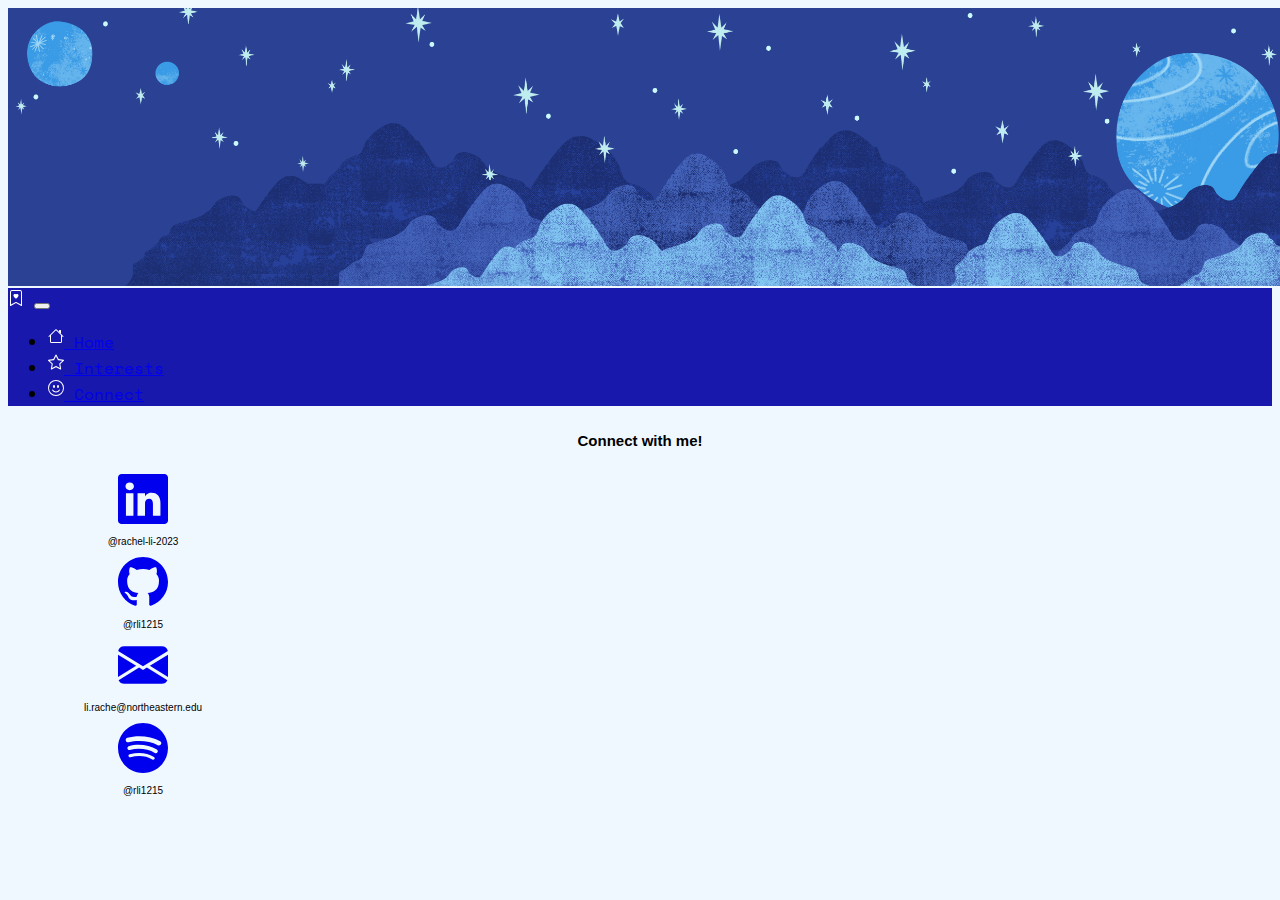
==== connect.html @ b198518f "added all files" ====
<!DOCTYPE html>
<html lang="en>
<head>
    <meta charset="UTF-8">
    <title>Rachel's Personal Website</title>
    <link href="https://cdn.jsdelivr.net/npm/bootstrap@5.0.0-beta1/dist/css/bootstrap.min.css" rel="stylesheet" integrity="sha384-giJF6kkoqNQ00vy+HMDP7azOuL0xtbfIcaT9wjKHr8RbDVddVHyTfAAsrekwKmP1" crossorigin="anonymous">
    <link href="styles/style.css" rel="stylesheet">
    <link rel="preconnect" href="https://fonts.gstatic.com">
    <link href="https://fonts.googleapis.com/css2?family=Space+Mono:ital@0;1&display=swap" rel="stylesheet">
</head>

<div class="container-fluid header-bg">
    <img src="images/blue-planets-background.png" style="width:102%"/>
    <div class="bottom-left header-text">
        <h1>
            hello.
            <br/>
            i'm Rachel Li :)
        </h1>
    </div>
</div>

<nav class="navbar navbar-expand-sm navbar-dark" style="font-size:medium; background-color: rgb(24, 24, 172);">
    <div class="container-fluid">
      <svg xmlns="http://www.w3.org/2000/svg" width="16" height="16" fill="white" class="bi bi-bookmark-heart" viewBox="0 0 16 16">
        <path fill-rule="evenodd" d="M8 4.41c1.387-1.425 4.854 1.07 0 4.277C3.146 5.48 6.613 2.986 8 4.412z"/>
        <path d="M2 2a2 2 0 0 1 2-2h8a2 2 0 0 1 2 2v13.5a.5.5 0 0 1-.777.416L8 13.101l-5.223 2.815A.5.5 0 0 1 2 15.5V2zm2-1a1 1 0 0 0-1 1v12.566l4.723-2.482a.5.5 0 0 1 .554 0L13 14.566V2a1 1 0 0 0-1-1H4z"/>
      </svg>
      <button class="navbar-toggler" type="button" data-bs-toggle="collapse" data-bs-target="#navbarNavDropdown" aria-controls="navbarNavDropdown" aria-expanded="false" aria-label="Toggle navigation">
        <span class="navbar-toggler-icon"></span>
      </button>
      <div class="collapse navbar-collapse" id="navbarNavDropdown">
        <ul class="navbar-nav">
          <li class="nav-item pe-5 ps-5" aria-current="page">
              <a class="nav-link active" aria-current="page" href="index.html">
                <svg xmlns="http://www.w3.org/2000/svg" width="16" height="16" fill="white" class="bi bi-house nav-icon" viewBox="0 0 16 16">
                    <path fill-rule="evenodd" d="M2 13.5V7h1v6.5a.5.5 0 0 0 .5.5h9a.5.5 0 0 0 .5-.5V7h1v6.5a1.5 1.5 0 0 1-1.5 1.5h-9A1.5 1.5 0 0 1 2 13.5zm11-11V6l-2-2V2.5a.5.5 0 0 1 .5-.5h1a.5.5 0 0 1 .5.5z"/>
                    <path fill-rule="evenodd" d="M7.293 1.5a1 1 0 0 1 1.414 0l6.647 6.646a.5.5 0 0 1-.708.708L8 2.207 1.354 8.854a.5.5 0 1 1-.708-.708L7.293 1.5z"/>
                  </svg>
                  Home
                </a>
          </li>
          <li class="nav-item pe-5 ps-5">
            <a class="nav-link" href="interests.html">
                <svg xmlns="http://www.w3.org/2000/svg" width="16" height="16" fill="white" class="bi bi-star nav-icon" viewBox="0 0 16 16">
                    <path d="M2.866 14.85c-.078.444.36.791.746.593l4.39-2.256 4.389 2.256c.386.198.824-.149.746-.592l-.83-4.73 3.523-3.356c.329-.314.158-.888-.283-.95l-4.898-.696L8.465.792a.513.513 0 0 0-.927 0L5.354 5.12l-4.898.696c-.441.062-.612.636-.283.95l3.523 3.356-.83 4.73zm4.905-2.767l-3.686 1.894.694-3.957a.565.565 0 0 0-.163-.505L1.71 6.745l4.052-.576a.525.525 0 0 0 .393-.288l1.847-3.658 1.846 3.658a.525.525 0 0 0 .393.288l4.052.575-2.906 2.77a.564.564 0 0 0-.163.506l.694 3.957-3.686-1.894a.503.503 0 0 0-.461 0z"/>
                  </svg>
                Interests
            </a>
          </li>
          <!-- <li class="nav-item dropdown pe-5 ps-5">
            <a class="nav-link dropdown-toggle" href="index.html" id="navbarDropdownMenuLink" role="button" data-bs-toggle="dropdown" aria-expanded="false">
                <svg xmlns="http://www.w3.org/2000/svg" width="16" height="16" fill="white" class="bi bi-journal-code nav-icon" viewBox="0 0 16 16">
                    <path fill-rule="evenodd" d="M8.646 5.646a.5.5 0 0 1 .708 0l2 2a.5.5 0 0 1 0 .708l-2 2a.5.5 0 0 1-.708-.708L10.293 8 8.646 6.354a.5.5 0 0 1 0-.708zm-1.292 0a.5.5 0 0 0-.708 0l-2 2a.5.5 0 0 0 0 .708l2 2a.5.5 0 0 0 .708-.708L5.707 8l1.647-1.646a.5.5 0 0 0 0-.708z"/>
                    <path d="M3 0h10a2 2 0 0 1 2 2v12a2 2 0 0 1-2 2H3a2 2 0 0 1-2-2v-1h1v1a1 1 0 0 0 1 1h10a1 1 0 0 0 1-1V2a1 1 0 0 0-1-1H3a1 1 0 0 0-1 1v1H1V2a2 2 0 0 1 2-2z"/>
                    <path d="M1 5v-.5a.5.5 0 0 1 1 0V5h.5a.5.5 0 0 1 0 1h-2a.5.5 0 0 1 0-1H1zm0 3v-.5a.5.5 0 0 1 1 0V8h.5a.5.5 0 0 1 0 1h-2a.5.5 0 0 1 0-1H1zm0 3v-.5a.5.5 0 0 1 1 0v.5h.5a.5.5 0 0 1 0 1h-2a.5.5 0 0 1 0-1H1z"/>
                  </svg> -->
                <!-- Projects
            </a>
            <ul class="dropdown-menu" aria-labelledby="navbarDropdownMenuLink">
              <li><a class="dropdown-item" href="https://rli1215.github.io/Recycling-Image-Classification/">Recycled materials image classification</a></li>
              <li><a class="dropdown-item" href="https://github.com/rli1215/Yelp-Rating-Prediction">Yelp star rating prediction</a></li>
              <li><a class="dropdown-item" href="https://docs.google.com/presentation/d/1pE2Q6LTRMhbGAJtYEdo7Tw25n2MvFWi0aok7tycqOEI/edit?usp=sharing">Boston crime data analysis</a></li>
            </ul>
          </li> -->
          <li class="nav-item pe-5 ps-5">
            <a class="nav-link" href="connect.html">
                <svg xmlns="http://www.w3.org/2000/svg" width="16" height="16" fill="white" class="bi bi-emoji-smile nav-icon" viewBox="0 0 16 16">
                    <path d="M8 15A7 7 0 1 1 8 1a7 7 0 0 1 0 14zm0 1A8 8 0 1 0 8 0a8 8 0 0 0 0 16z"/>
                    <path d="M4.285 9.567a.5.5 0 0 1 .683.183A3.498 3.498 0 0 0 8 11.5a3.498 3.498 0 0 0 3.032-1.75.5.5 0 1 1 .866.5A4.498 4.498 0 0 1 8 12.5a4.498 4.498 0 0 1-3.898-2.25.5.5 0 0 1 .183-.683zM7 6.5C7 7.328 6.552 8 6 8s-1-.672-1-1.5S5.448 5 6 5s1 .672 1 1.5zm4 0c0 .828-.448 1.5-1 1.5s-1-.672-1-1.5S9.448 5 10 5s1 .672 1 1.5z"/>
                  </svg>
                Connect
            </a>
          </li>
        </ul>
      </div>
    </div>
  </nav>


<div style="margin-top:2%; text-align: center;">
  <h2>
    Connect with me!
  </h2> 
  <div class="row" style="margin-top: 2%;">
    <div class="card" style="width: 25rem;border:none">
        <a href="https://www.linkedin.com/in/rachel-li-2023/" target="_blank" rel="noopener noreferrer">
            <svg xmlns="http://www.w3.org/2000/svg" width="50" height="50" fill="currentColor" class="bi bi-linkedin" viewBox="0 0 16 16">
                <path d="M0 1.146C0 .513.526 0 1.175 0h13.65C15.474 0 16 .513 16 1.146v13.708c0 .633-.526 1.146-1.175 1.146H1.175C.526 16 0 15.487 0 14.854V1.146zm4.943 12.248V6.169H2.542v7.225h2.401zm-1.2-8.212c.837 0 1.358-.554 1.358-1.248-.015-.709-.52-1.248-1.342-1.248-.822 0-1.359.54-1.359 1.248 0 .694.521 1.248 1.327 1.248h.016zm4.908 8.212V9.359c0-.216.016-.432.08-.586.173-.431.568-.878 1.232-.878.869 0 1.216.662 1.216 1.634v3.865h2.401V9.25c0-2.22-1.184-3.252-2.764-3.252-1.274 0-1.845.7-2.165 1.193v.025h-.016a5.54 5.54 0 0 1 .016-.025V6.169h-2.4c.03.678 0 7.225 0 7.225h2.4z"/>
            </svg>
        </a>
        <p>
            @rachel-li-2023
        </p>
    </div>
    <div class="card" style="width: 25rem;border:none">
        <a href="https://github.com/rli1215" target="_blank" rel="noopener noreferrer">
            <svg xmlns="http://www.w3.org/2000/svg" width="50" height="50" fill="currentColor" class="bi bi-github" viewBox="0 0 16 16">
                <path d="M8 0C3.58 0 0 3.58 0 8c0 3.54 2.29 6.53 5.47 7.59.4.07.55-.17.55-.38 0-.19-.01-.82-.01-1.49-2.01.37-2.53-.49-2.69-.94-.09-.23-.48-.94-.82-1.13-.28-.15-.68-.52-.01-.53.63-.01 1.08.58 1.23.82.72 1.21 1.87.87 2.33.66.07-.52.28-.87.51-1.07-1.78-.2-3.64-.89-3.64-3.95 0-.87.31-1.59.82-2.15-.08-.2-.36-1.02.08-2.12 0 0 .67-.21 2.2.82.64-.18 1.32-.27 2-.27.68 0 1.36.09 2 .27 1.53-1.04 2.2-.82 2.2-.82.44 1.1.16 1.92.08 2.12.51.56.82 1.27.82 2.15 0 3.07-1.87 3.75-3.65 3.95.29.25.54.73.54 1.48 0 1.07-.01 1.93-.01 2.2 0 .21.15.46.55.38A8.012 8.012 0 0 0 16 8c0-4.42-3.58-8-8-8z"/>
            </svg>
        </a>
        <p>
            @rli1215
        </p>
    </div>
    <div class="card" style="width: 25rem;border:none">
        <a href="mailto: li.rache@northeastern.edu" target="_blank" rel="noopener noreferrer">
            <svg xmlns="http://www.w3.org/2000/svg" width="50" height="50" fill="currentColor" class="bi bi-envelope-fill" viewBox="0 0 16 16">
                <path d="M.05 3.555A2 2 0 0 1 2 2h12a2 2 0 0 1 1.95 1.555L8 8.414.05 3.555zM0 4.697v7.104l5.803-3.558L0 4.697zM6.761 8.83l-6.57 4.027A2 2 0 0 0 2 14h12a2 2 0 0 0 1.808-1.144l-6.57-4.027L8 9.586l-1.239-.757zm3.436-.586L16 11.801V4.697l-5.803 3.546z"/>
            </svg>
        </a>
        <p>
            li.rache@northeastern.edu
        </p>
    </div>
    <div class="card" style="width: 25rem;border:none">
        <a href="https://open.spotify.com/user/rli1215?si=PyuuDpWRS_SL4UL3MOxjhw" target="_blank" rel="noopener noreferrer">
            <svg xmlns="http://www.w3.org/2000/svg" width="50" height="50" viewBox="0 0 1333.33 1333.3" shape-rendering="geometricPrecision" text-rendering="geometricPrecision" image-rendering="optimizeQuality" fill-rule="evenodd" clip-rule="evenodd">
                <path d="M666.66 0C298.48 0 0 298.47 0 666.65c0 368.19 298.48 666.65 666.66 666.65 368.22 0 666.67-298.45 666.67-666.65C1333.33 298.49 1034.88.03 666.65.03l.01-.04zm305.73 961.51c-11.94 19.58-37.57 25.8-57.16 13.77-156.52-95.61-353.57-117.26-585.63-64.24-22.36 5.09-44.65-8.92-49.75-31.29-5.12-22.37 8.84-44.66 31.26-49.75 253.95-58.02 471.78-33.04 647.51 74.35 19.59 12.02 25.8 37.57 13.77 57.16zm81.6-181.52c-15.05 24.45-47.05 32.17-71.49 17.13-179.2-110.15-452.35-142.05-664.31-77.7-27.49 8.3-56.52-7.19-64.86-34.63-8.28-27.49 7.22-56.46 34.66-64.82 242.11-73.46 543.1-37.88 748.89 88.58 24.44 15.05 32.16 47.05 17.12 71.46V780zm7.01-189.02c-214.87-127.62-569.36-139.35-774.5-77.09-32.94 9.99-67.78-8.6-77.76-41.55-9.98-32.96 8.6-67.77 41.56-77.78 235.49-71.49 626.96-57.68 874.34 89.18 29.69 17.59 39.41 55.85 21.81 85.44-17.52 29.63-55.89 39.4-85.42 21.8h-.03z" fill="currentColor" fill-rule="nonzero"/>
            </svg>
        </a>
        <p>
            @rli1215
        </p>
    </div>
</div>

</html>
---- styles/style.css ----
html {
    font-size: 10px; /* px means "pixels": the base font size is now 10 pixels high  */
    font-family: 'Cairo', sans-serif; /* this should be the rest of the output you got from Google fonts */ 
    background-color:aliceblue;
  }

  .header-bg {
    top: 0;
    position: relative;
    padding-left: 0%;
  }

  .header-text {
    font-size:20vw;
    text-align:left;
  }

  h1 {
    color:rgb(252, 255, 240);
    font-family: 'Space Mono', monospace; /* this should be the rest of the output you got from Google fonts */ 
  }

  h4 {
    text-align: center;
  }

  .nav-icon {
    margin-bottom: 4px;
  }

  .container {
    position: relative;
    padding-right: 0;
    padding-left: 0;
    margin-right: 0;
    margin-left: 0;
  }
  
  /* Bottom left text */
  .bottom-left {
    position: absolute;
    bottom: 8px;
    left: 16px;
  }
  
  /* Top left text */
  .top-left {
    position: absolute;
    top: 8px;
    left: 16px;
  }
  
  /* Top right text */
  .top-right {
    position: absolute;
    top: 8px;
    right: 16px;
  }
  
  /* Bottom right text */
  .bottom-right {
    position: absolute;
    bottom: 8px;
    right: 16px;
  }

  .navbar {
    font-family: 'Space Mono', monospace;
  }

  .card {
    margin: 10px;
  }

  .project-cards {
    padding-left: 5%;
    padding-right: 5%;
  }
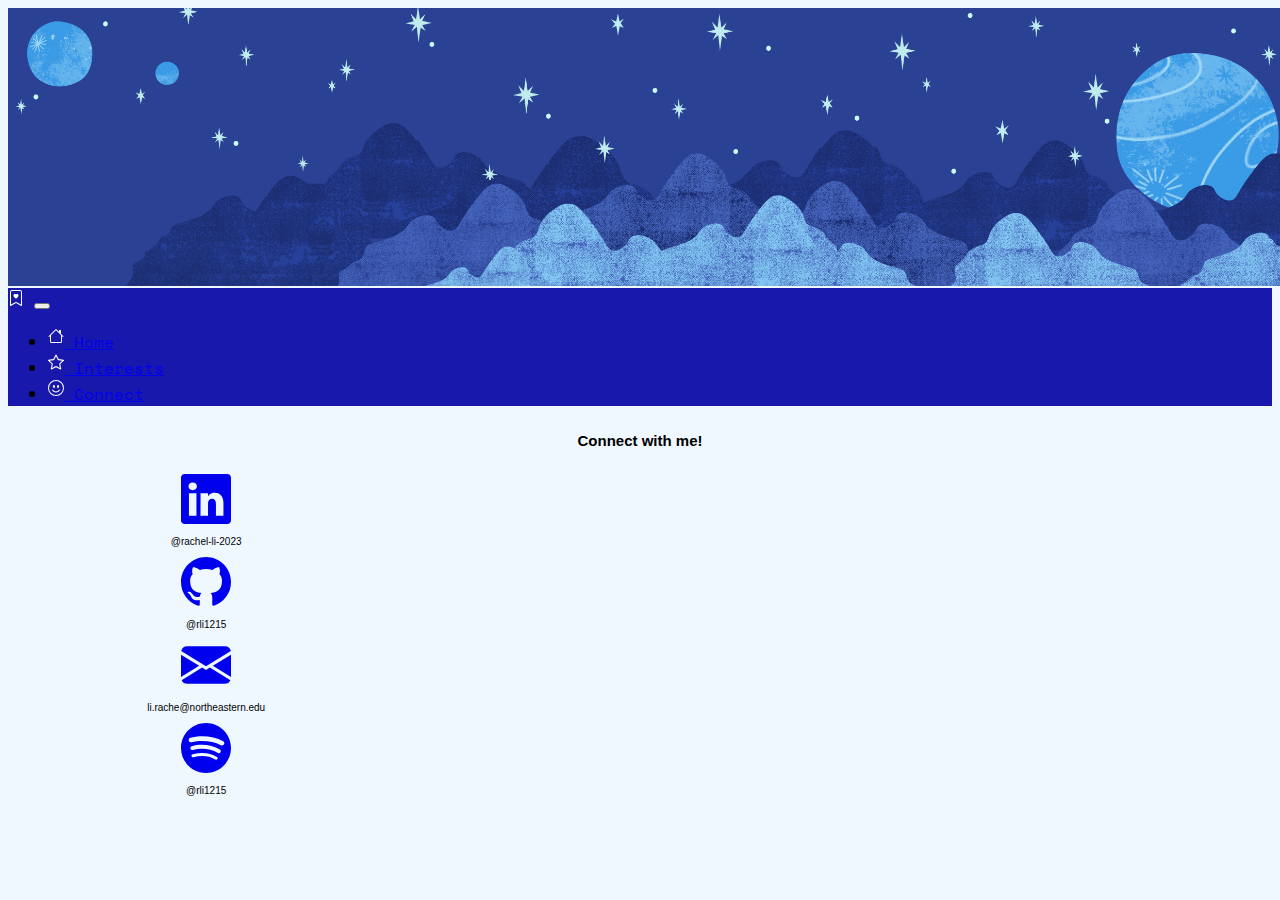
==== commit e1f884fe: "fixed padding of cards" ====
--- a/connect.html
+++ b/connect.html
@@ -82,7 +82,7 @@
   <h2>
     Connect with me!
   </h2> 
-  <div class="row" style="margin-top: 2%;">
+  <div class="row" style="margin-top: 2%;padding-left:5%">
     <div class="card" style="width: 25rem;border:none">
         <a href="https://www.linkedin.com/in/rachel-li-2023/" target="_blank" rel="noopener noreferrer">
             <svg xmlns="http://www.w3.org/2000/svg" width="50" height="50" fill="currentColor" class="bi bi-linkedin" viewBox="0 0 16 16">
